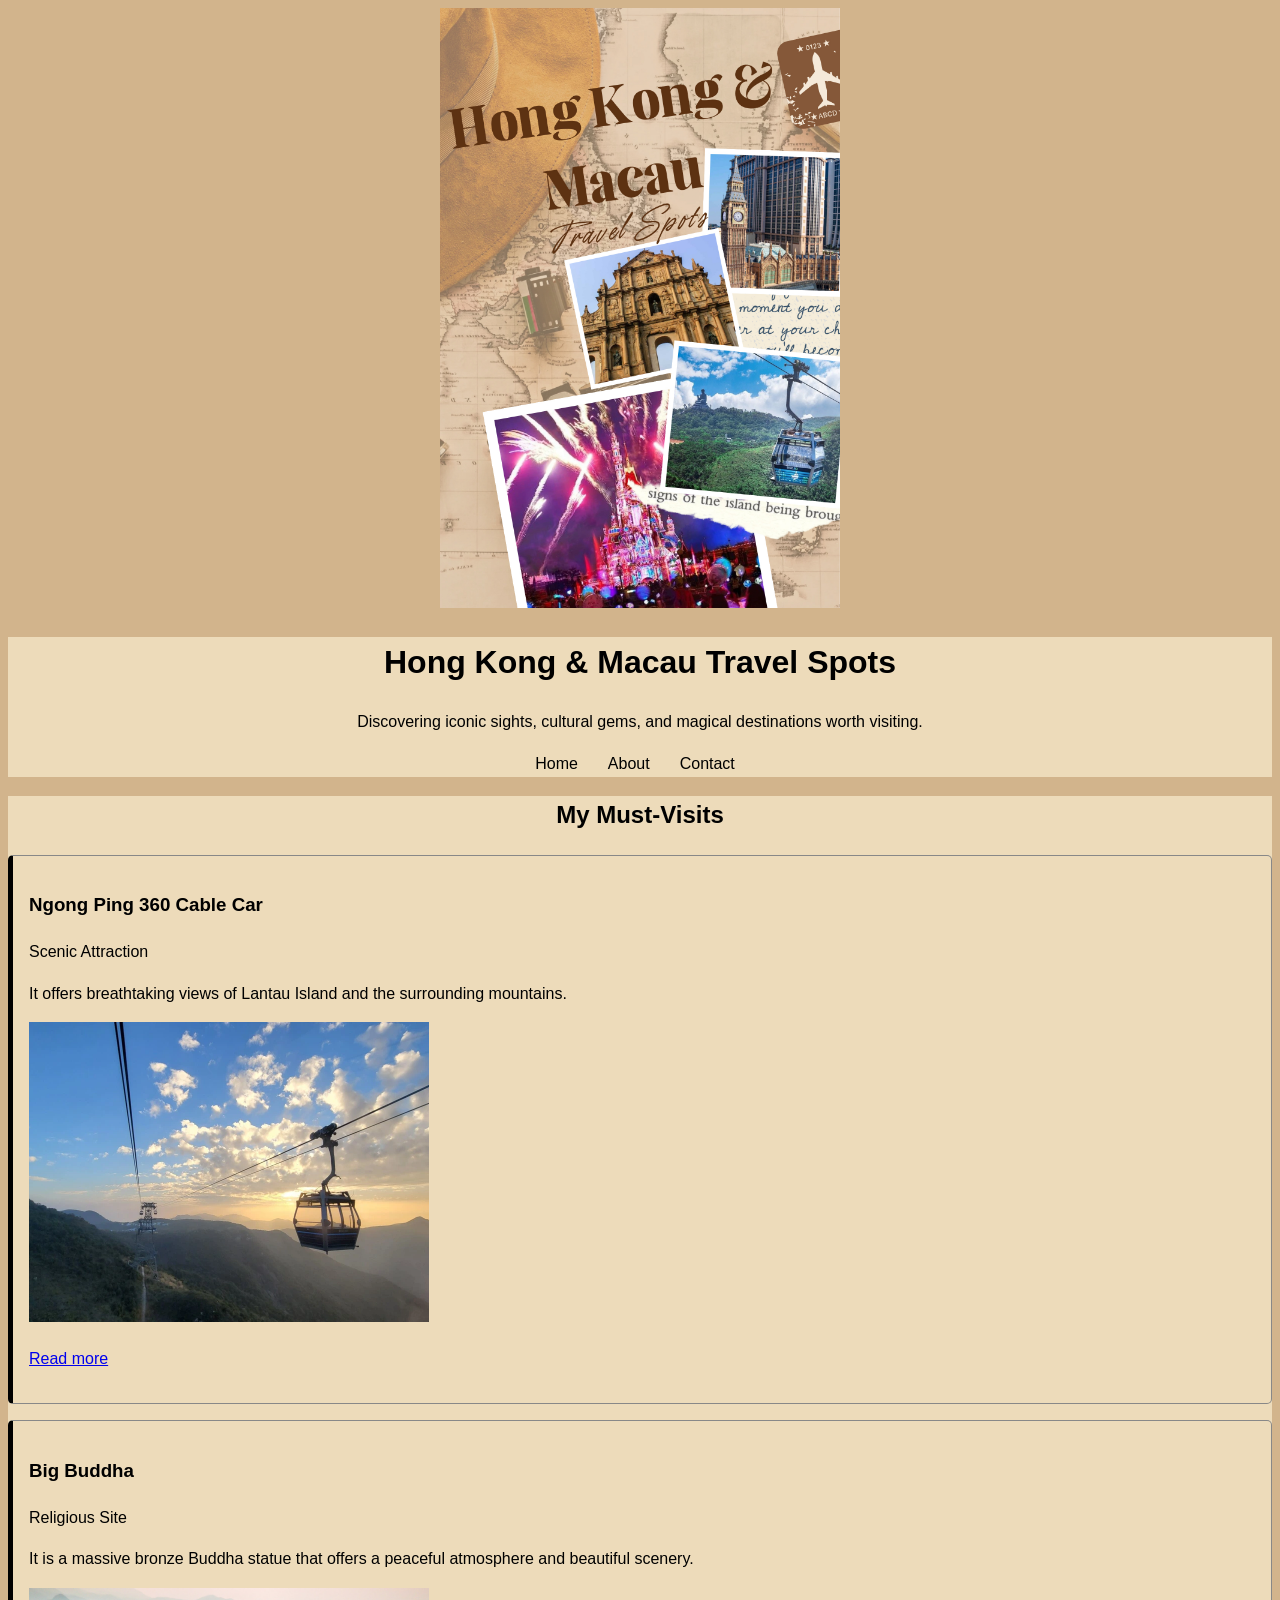
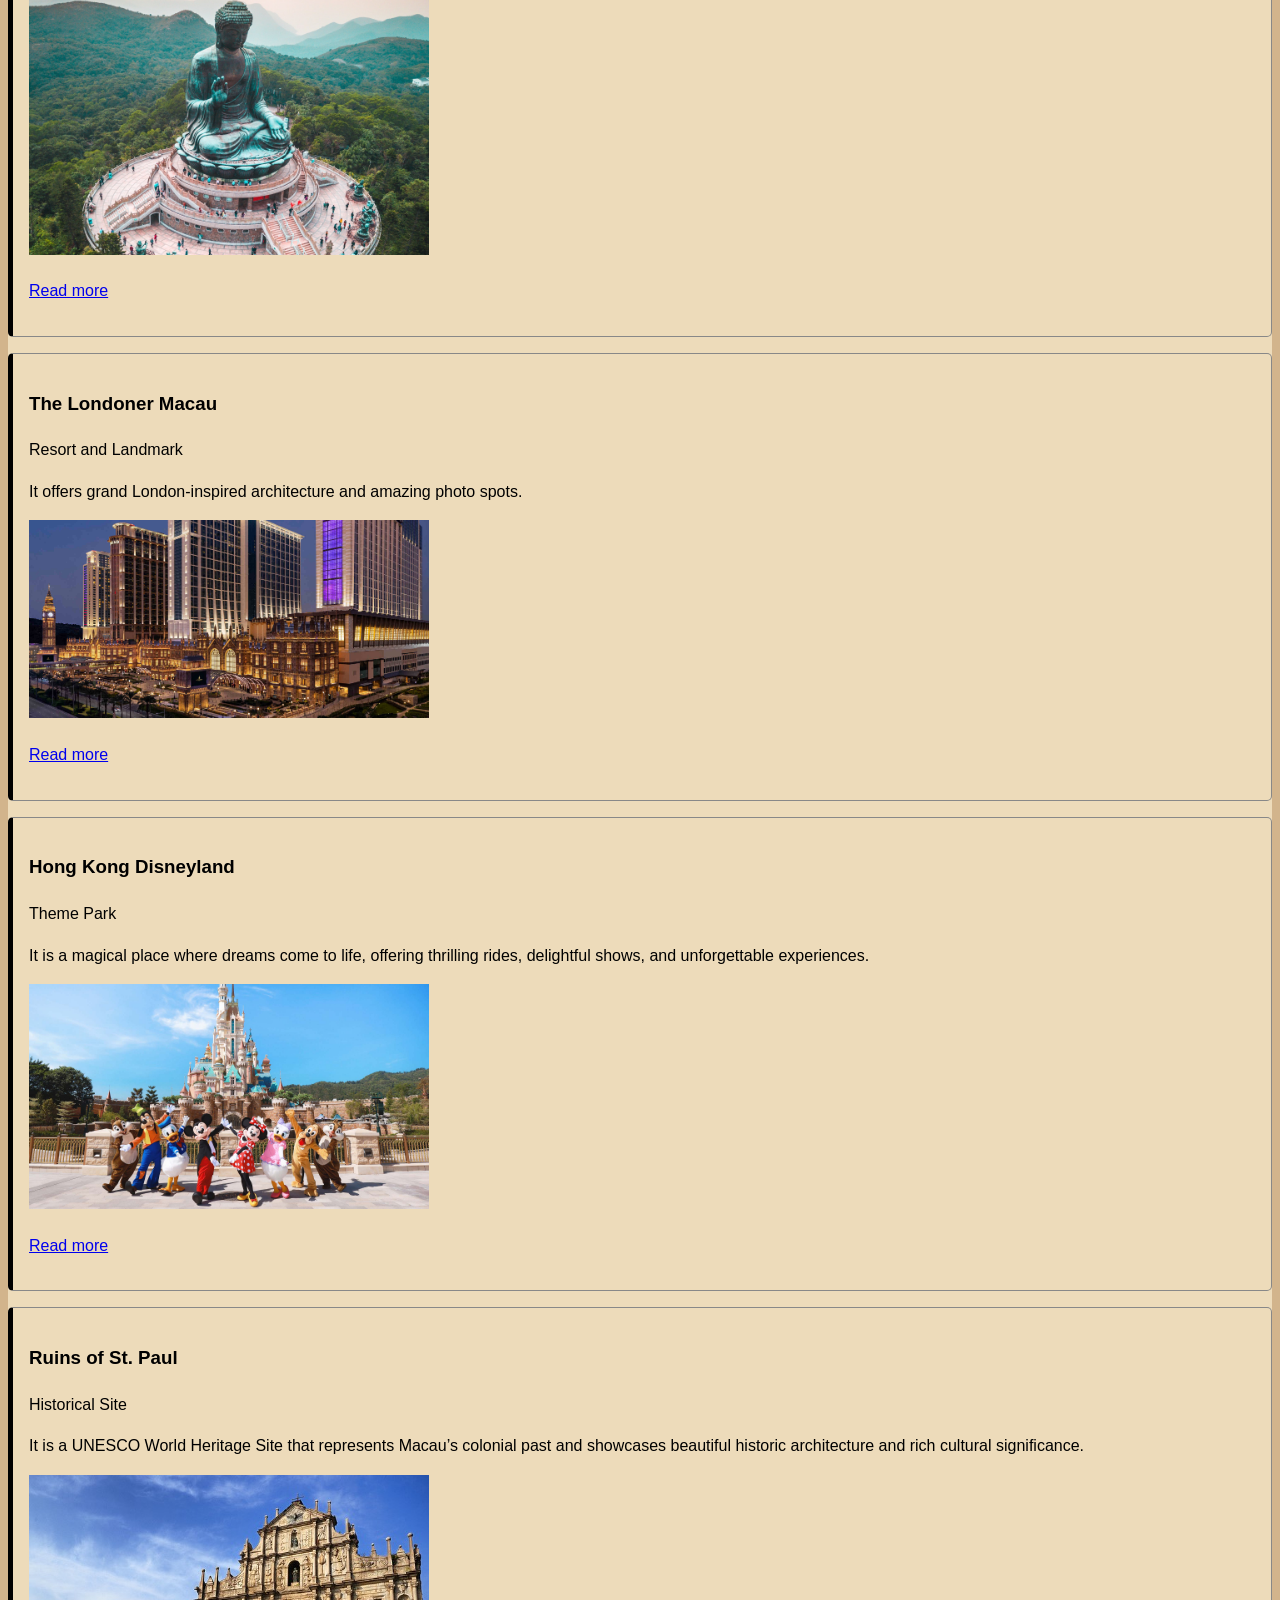
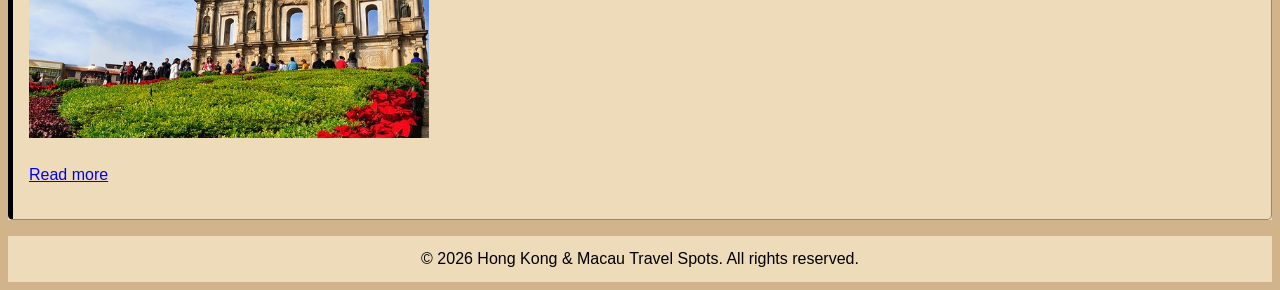
==== index.html @ f936600b "Styled Product Cards and Form" ====
<!DOCTYPE html>
<html>

<head>
  <meta charset="UTF-8">
  <meta name="viewport" content="width=device-width, initial-scale=1">
  <title>Hong Kong & Macau Travel Spots</title>
  <link rel="stylesheet" href="style.css">
</head>
<center>
  <img src="hk&mtravelspotslogo.jpeg" alt="A photo of Hong Kong & Macau Travel Spots logo" width="400">
</center>

<header>
<body>
    <h1 style="text-align:center">Hong Kong & Macau Travel Spots</h1>
<p style="text-align:center">Discovering iconic sights, cultural gems, and magical destinations worth visiting.</p>
</body>

<nav>
  <ul>
    <li><a href="index.html">Home</a></li>
    <li><a href="about.html">About</a></li>
    <li><a href="contact.html">Contact</a></li>
  </ul>
</nav>
</header>


<main>
<h2 style="text-align:center">My Must-Visits</h2>
<article class="place-entry-card">
  <h3>Ngong Ping 360 Cable Car</h3>
  <p>Scenic Attraction</p>
  <p>It offers breathtaking views of Lantau Island and the surrounding mountains.</p>
  <img src="ngongping.jpg" alt="Ngong Ping 360 Cable Car" width="400">
  <p><a href="places/ngong_ping_360_cable_car.html">Read more</a></p>
</article>

<article class="place-entry-card">
  <h3>Big Buddha</h3>
  <p>Religious Site</p>
  <p>It is a massive bronze Buddha statue that offers a peaceful atmosphere and beautiful scenery.</p>
  <img src="bigbuddha.jpg" alt="Big Buddha" width="400">
  <p><a href="places/big_buddha.html">Read more</a></p>
</article>

<article class="place-entry-card">
  <h3>The Londoner Macau</h3>
  <p>Resort and Landmark</p>
  <p>It offers grand London-inspired architecture and amazing photo spots.</p>
  <img src="londoner.jpg" alt="The Londoner Macau" width="400">
  <p><a href="places/the_londoner_macau.html">Read more</a></p>
</article>

<article class="place-entry-card">
  <h3>Hong Kong Disneyland</h3>
  <p>Theme Park</p>
  <p>It is a magical place where dreams come to life, offering thrilling rides, delightful shows, and unforgettable experiences.</p>
  <img src="hkdisneyland.jpg" alt="Hong Kong Disneyland" width="400">
  <p><a href="places/hong_kong_disneyland.html">Read more</a></p>
</article>

<article class="place-entry-card">
  <h3>Ruins of St. Paul</h3>
  <p>Historical Site</p>
  <p>It is a UNESCO World Heritage Site that represents Macau’s colonial past and showcases beautiful historic architecture and rich cultural significance.</p>
  <img src="ruinsofstpaul.jpg" alt="Ruins of St. Paul" width="400">
  <p><a href="places/ruins_of_saint_paul.html">Read more</a></p>
</article>
</main>

  <footer>
    © 2026 Hong Kong & Macau Travel Spots. All rights reserved.
  </footer>

</html>
---- style.css ----
:root {
    --brand-color: tan;
    --dark-ink: #000000;
    --muted-gray: #888888;
    --light-background: #eddbba;

}

* {
    box-sizing: border-box;
}

body {
    font-family: Perpetua, sans-serif;
    line-height: 1.6;
    background-color: var(--brand-color);
    color: var(--dark-ink);
}

header {
    background-color: var(--light-background);
    color: var(--dark-ink);
}

nav {
    background-color: var(--light-background);
}

nav ul {
    list-style: none;
    padding: 0;
    display: flex;
    justify-content: center;
}

nav li {
    display: inline-block;
    margin-right: 10px;
}

nav a {
    text-decoration: none;
    color: var(--dark-ink);
    padding: 5px 10px;
}

main {
    background-color: var(--light-background);
}

footer {
    background-color: var(--light-background);
    text-align: center;
    padding: 10px;
}

.place-entry-card {
    background-color: var(--light-background);
    color: var(--dark-ink);
    border: 1px solid var(--muted-gray);
    border-radius: 5px;
    border-left: 5px solid var(--dark-ink);
    padding: 16px;
    margin-bottom: 16px;
}

h1 {
    font-family: Bradley Hand, cursive, sans-serif;
    text-align: center;
    color: var(--dark-ink);
}

fieldset {
    border: 1px solid var(--muted-gray);
    border-radius: 5px;
    padding: 16px;
    margin-bottom: 16px;
}

legend {
    color: var(--brand-color);
    -webkit-text-stroke: 0.2px var(--dark-ink);
}

input, textarea {
    padding: 10px;
    border: 1px solid var(--muted-gray);
    border-radius: 5px;
}

button {
    background-color: var(--brand-color);
    color: var(--dark-ink);
    border: none;
    padding: 10px 20px;
    border-radius: 5px;
    cursor: pointer;
}

input:focus, textarea:focus {
    outline: 3px solid var(--brand-color);
    outline-offset: 2px;
}
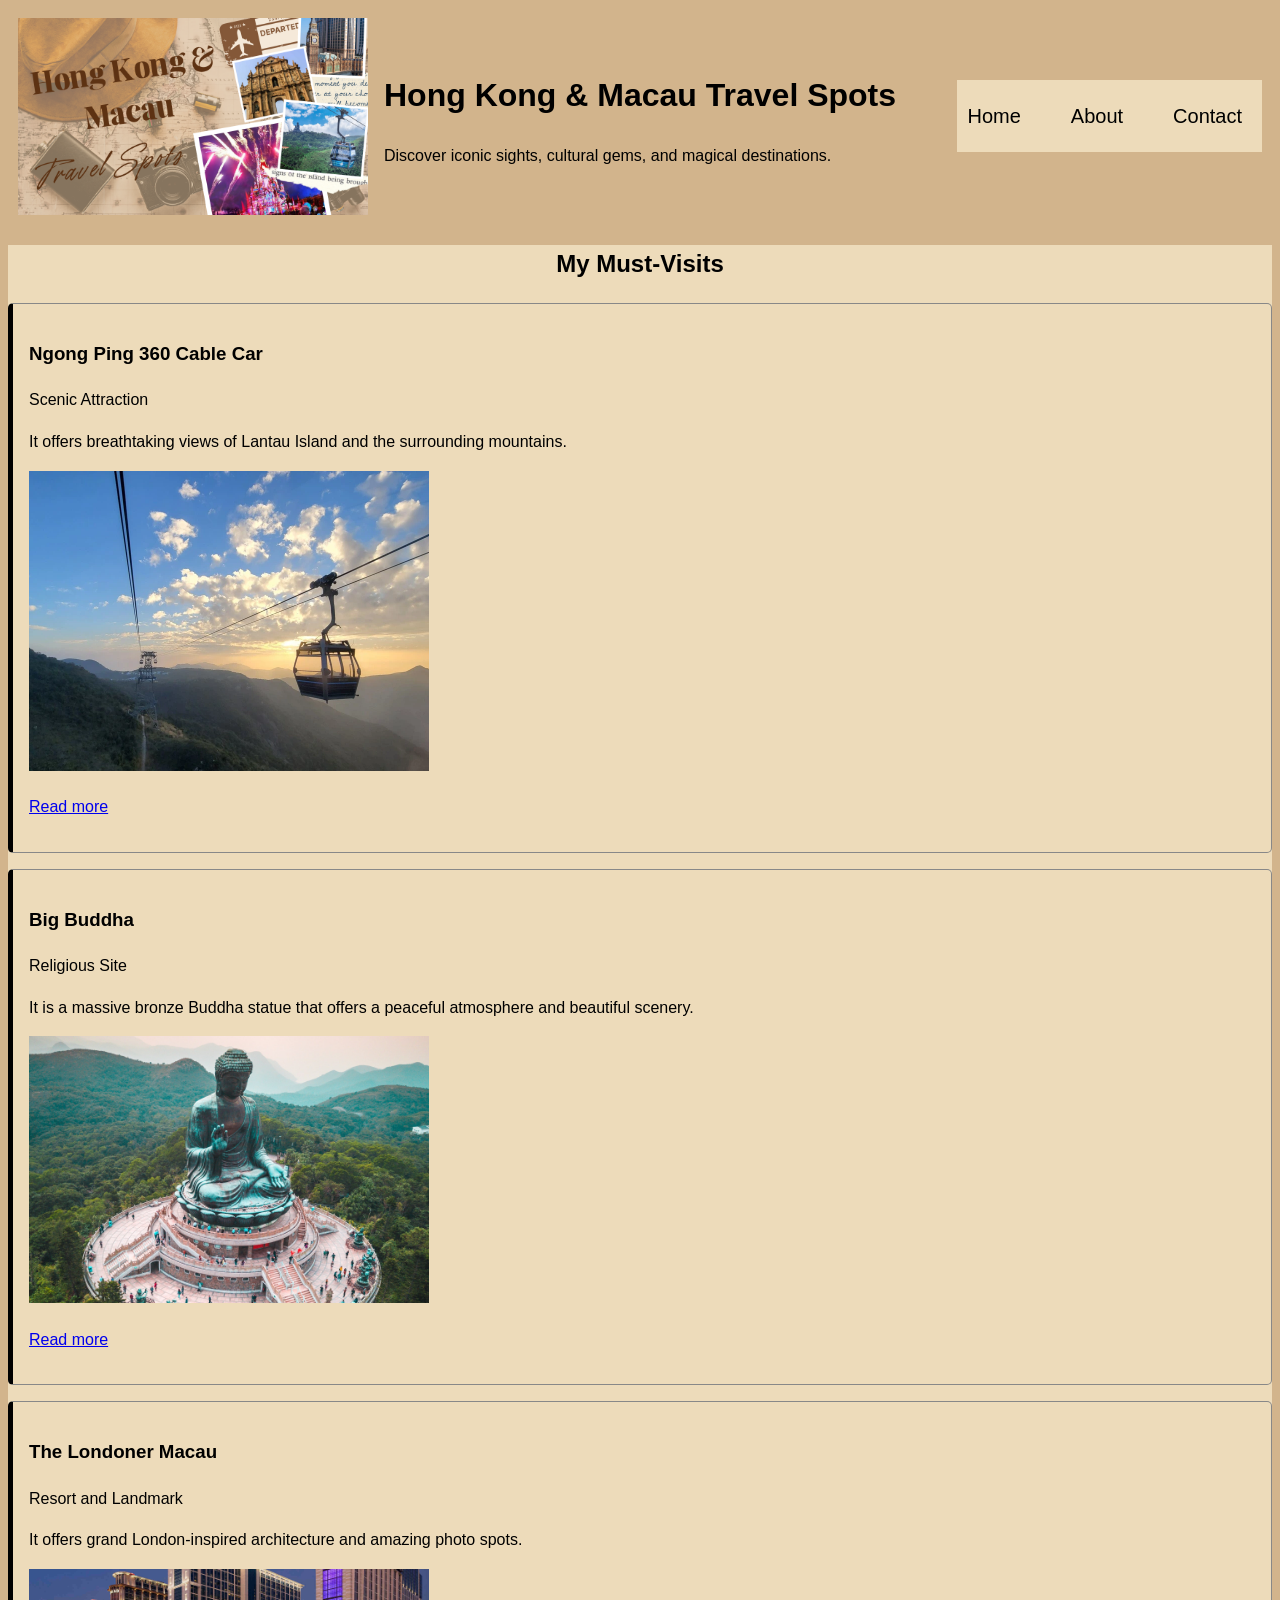
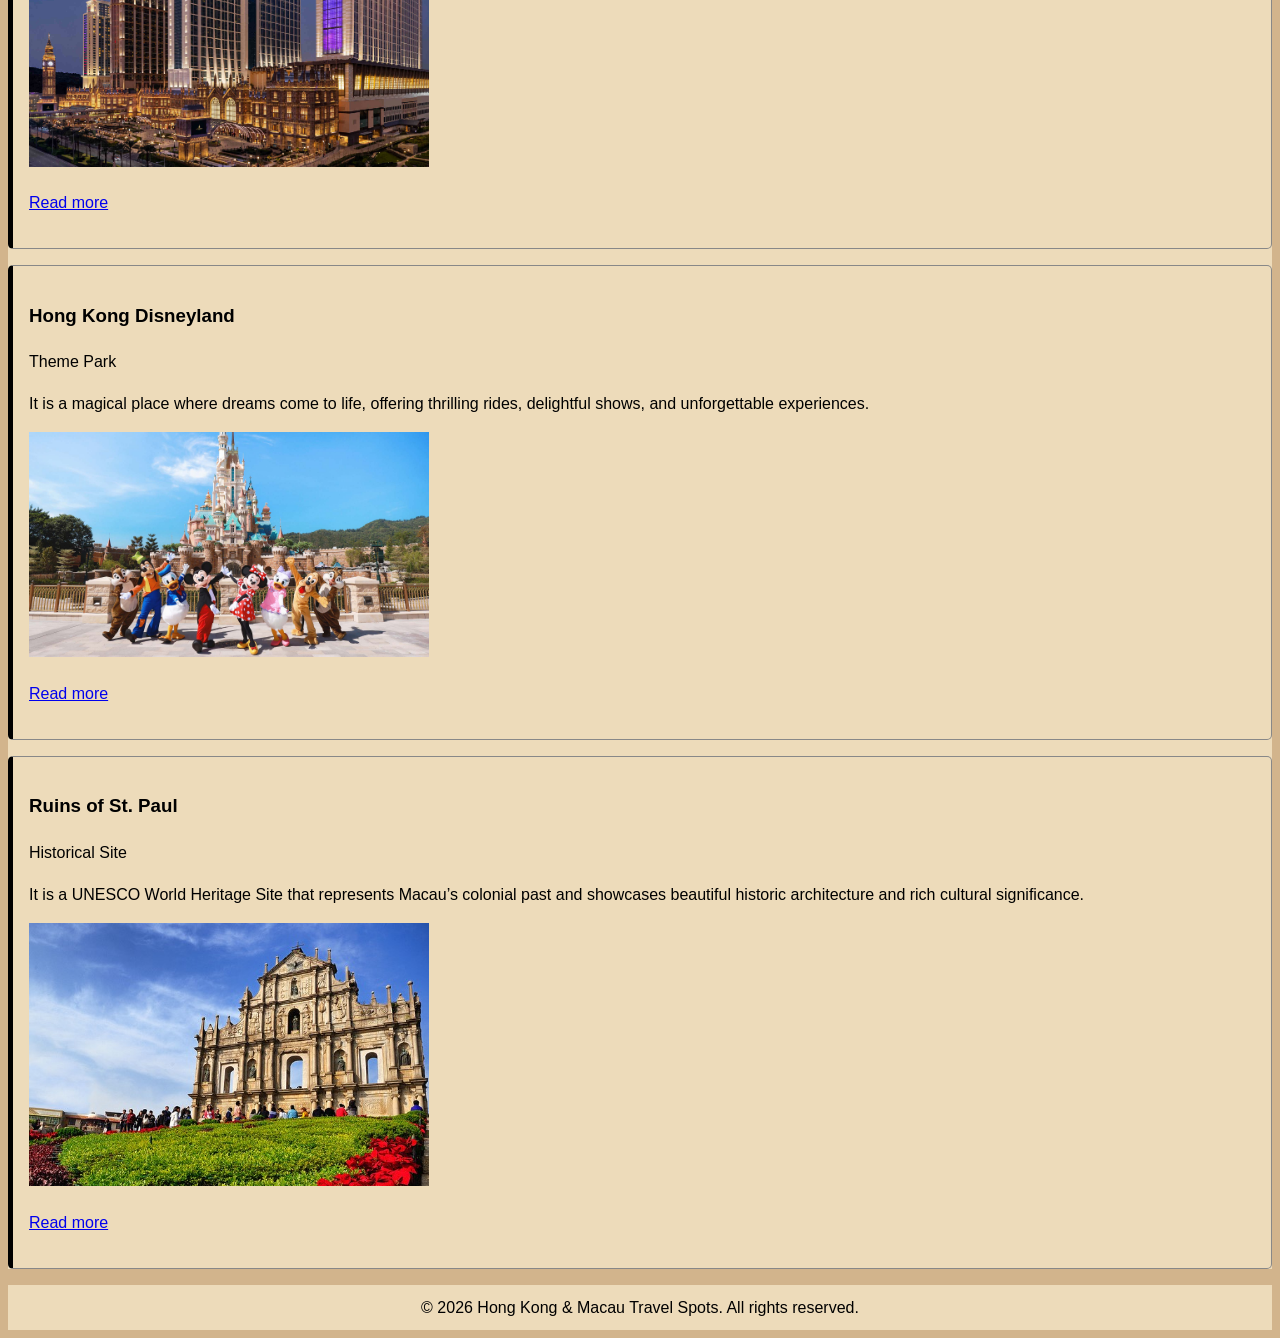
==== commit bb41cbf5: "Rebuild my header with flexbox" ====
--- a/index.html
+++ b/index.html
@@ -7,23 +7,23 @@
   <title>Hong Kong & Macau Travel Spots</title>
   <link rel="stylesheet" href="style.css">
 </head>
-<center>
-  <img src="hk&mtravelspotslogo.jpeg" alt="A photo of Hong Kong & Macau Travel Spots logo" width="400">
-</center>
 
-<header>
 <body>
-    <h1 style="text-align:center">Hong Kong & Macau Travel Spots</h1>
-<p style="text-align:center">Discovering iconic sights, cultural gems, and magical destinations worth visiting.</p>
-</body>
-
-<nav>
-  <ul>
-    <li><a href="index.html">Home</a></li>
-    <li><a href="about.html">About</a></li>
-    <li><a href="contact.html">Contact</a></li>
-  </ul>
-</nav>
+<header class="site-header">
+  <div class="site-place">
+   <img src="hk&macautravelspotsLogo.png" alt="A photo of Hong Kong & Macau Travel Spots logo" width="350">
+    <div>
+     <h1>Hong Kong & Macau Travel Spots</h1>
+      <p>Discover iconic sights, cultural gems, and magical destinations.</p>
+    </div>
+  </div>
+  <nav>
+    <ul>
+      <li><a href="index.html">Home</a></li>
+      <li><a href="about.html">About</a></li>
+      <li><a href="contact.html">Contact</a></li>
+    </ul>
+  </nav>
 </header>
 
 
@@ -70,9 +70,9 @@
 </article>
 </main>
 
-  <footer>
-    © 2026 Hong Kong & Macau Travel Spots. All rights reserved.
-  </footer>
-
+    <footer>
+      © 2026 Hong Kong & Macau Travel Spots. All rights reserved.
+    </footer>
+  </body> 
 </html>
 
--- a/style.css
+++ b/style.css
@@ -31,10 +31,10 @@
     padding: 0;
     display: flex;
     justify-content: center;
+    font-size: 20px;
 }
 
 nav li {
-    display: inline-block;
     margin-right: 10px;
 }
 
@@ -66,7 +66,6 @@
 
 h1 {
     font-family: Bradley Hand, cursive, sans-serif;
-    text-align: center;
     color: var(--dark-ink);
 }
 
@@ -101,3 +100,22 @@
     outline: 3px solid var(--brand-color);
     outline-offset: 2px;
 }
+
+.site-header {
+    display: flex;
+    justify-content: space-between;
+    align-items: center;
+    padding: 10px 10px;
+    background-color: var(--brand-color);
+}
+
+.site-header nav ul {
+    display: flex;
+    gap: 20px;
+}
+
+.site-place {
+    display: flex;
+    align-items: center;
+    gap: 16px;
+}
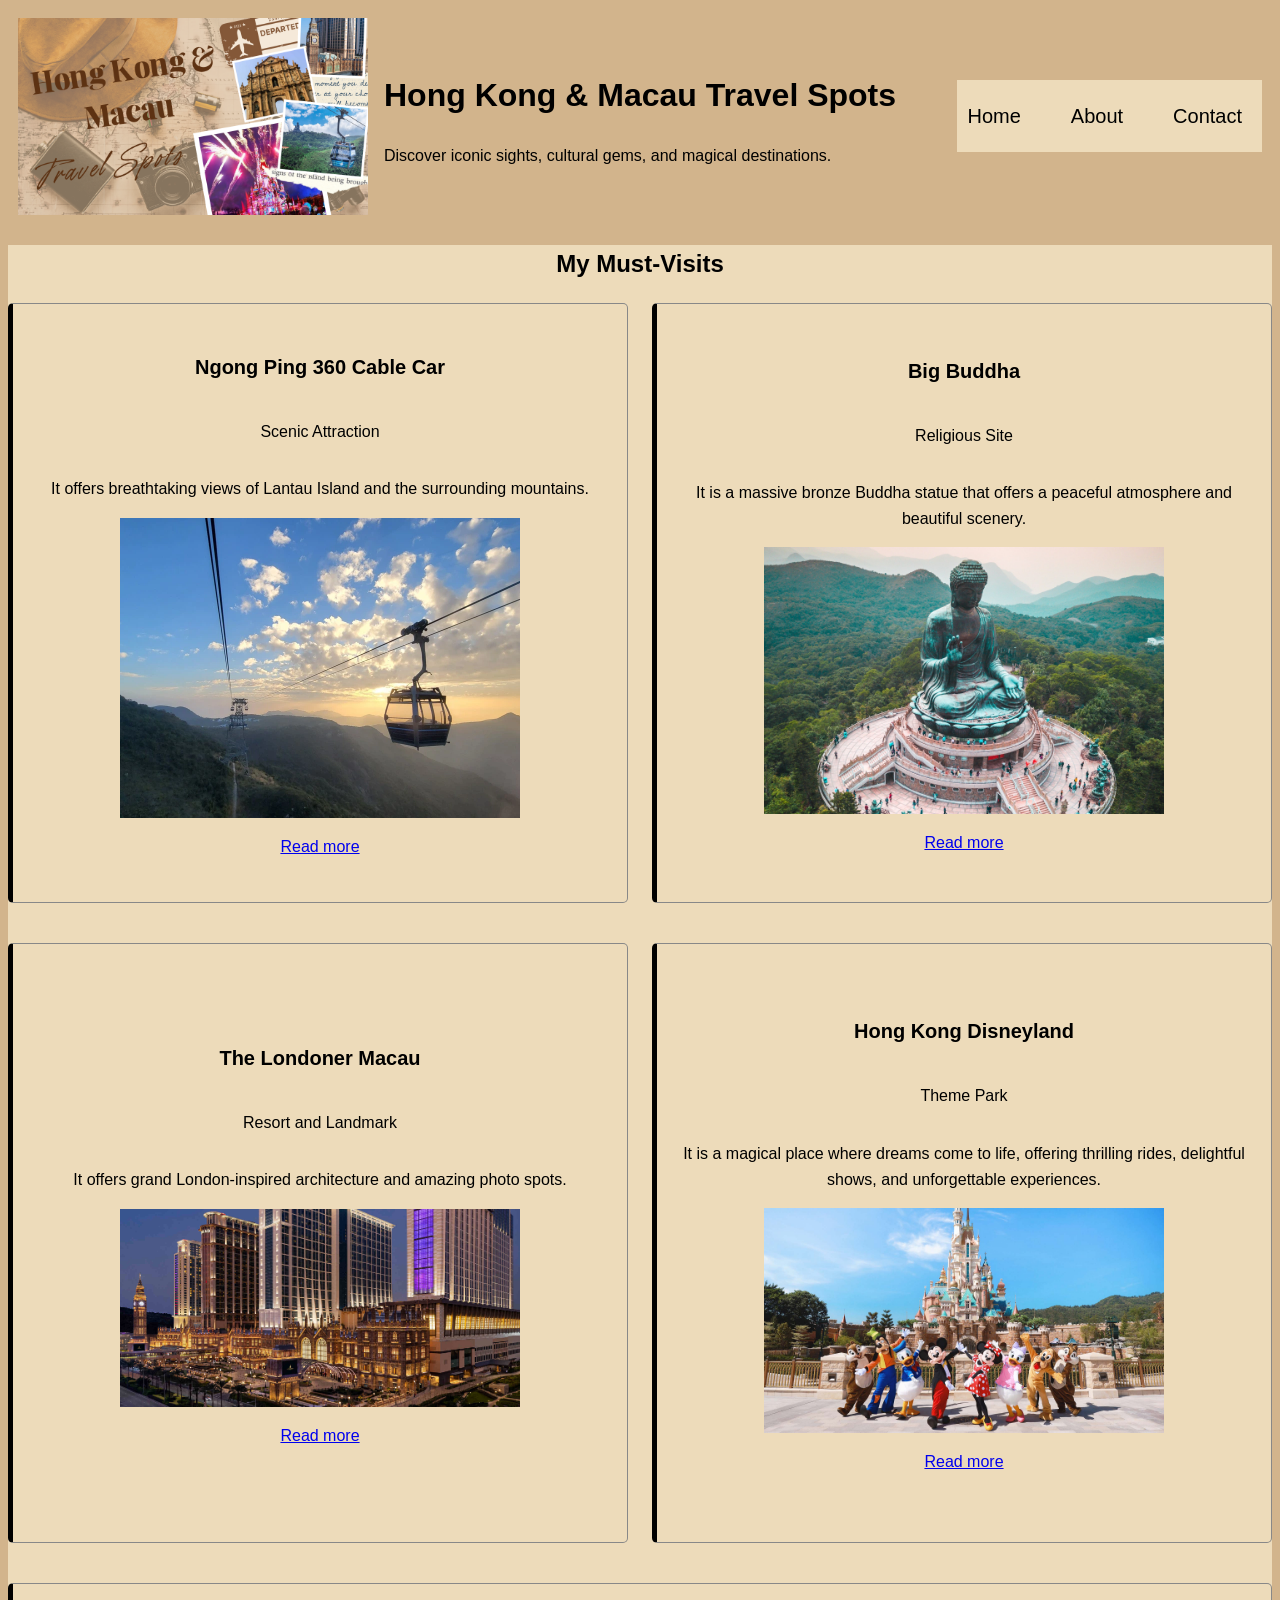
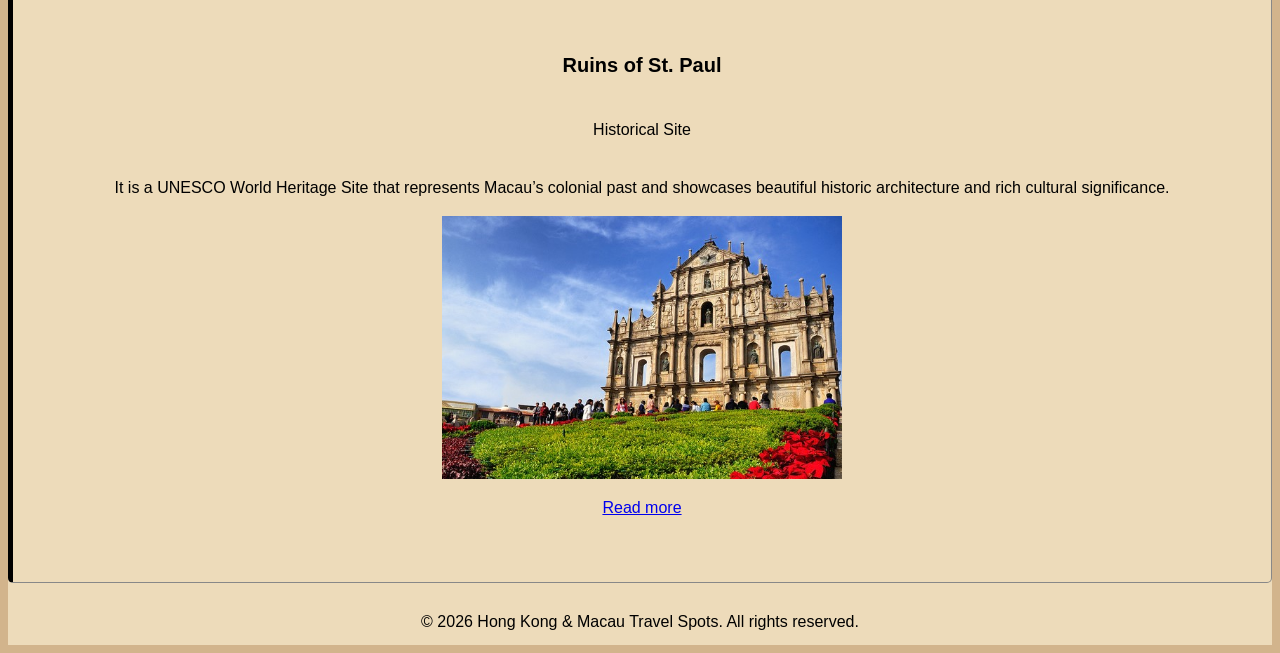
==== commit 0ca55df0: "Put my places side by side" ====
--- a/index.html
+++ b/index.html
@@ -29,6 +29,7 @@
 
 <main>
 <h2 style="text-align:center">My Must-Visits</h2>
+<div class="place-grid">
 <article class="place-entry-card">
   <h3>Ngong Ping 360 Cable Car</h3>
   <p>Scenic Attraction</p>
@@ -68,6 +69,7 @@
   <img src="ruinsofstpaul.jpg" alt="Ruins of St. Paul" width="400">
   <p><a href="places/ruins_of_saint_paul.html">Read more</a></p>
 </article>
+</div>
 </main>
 
     <footer>
--- a/style.css
+++ b/style.css
@@ -62,6 +62,25 @@
     border-left: 5px solid var(--dark-ink);
     padding: 16px;
     margin-bottom: 16px;
+    flex: 1 1 240px;
+    height: 600px;
+    display: flex;
+    flex-direction: column;
+    justify-content: center;
+    align-items: center;
+    text-align: center;
+}
+
+.place-grid {
+    display: flex;
+    flex-wrap: wrap;
+    gap: 24px;
+}
+
+.place-entry-card h3 {
+    font-family: Bradley Hand, cursive, sans-serif;
+    color: var(--dark-ink);
+    font-size: 20px;
 }
 
 h1 {
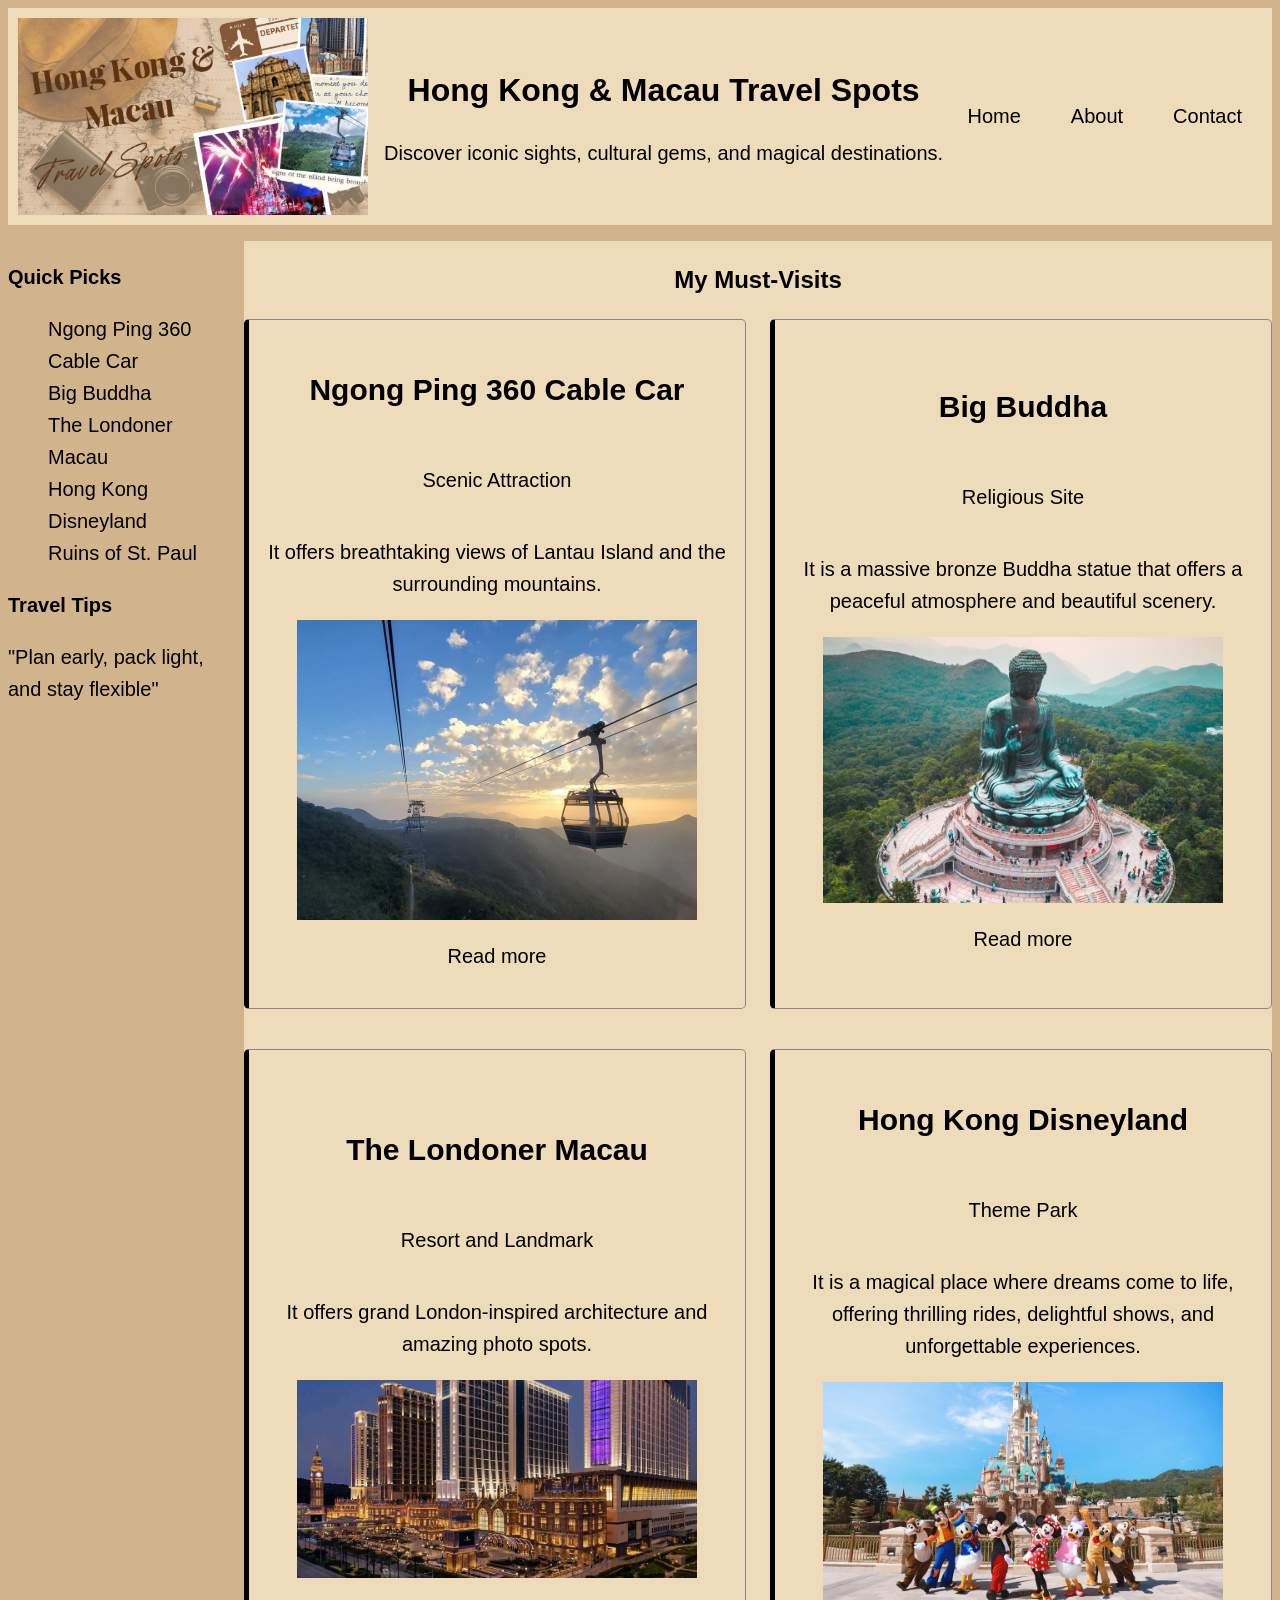
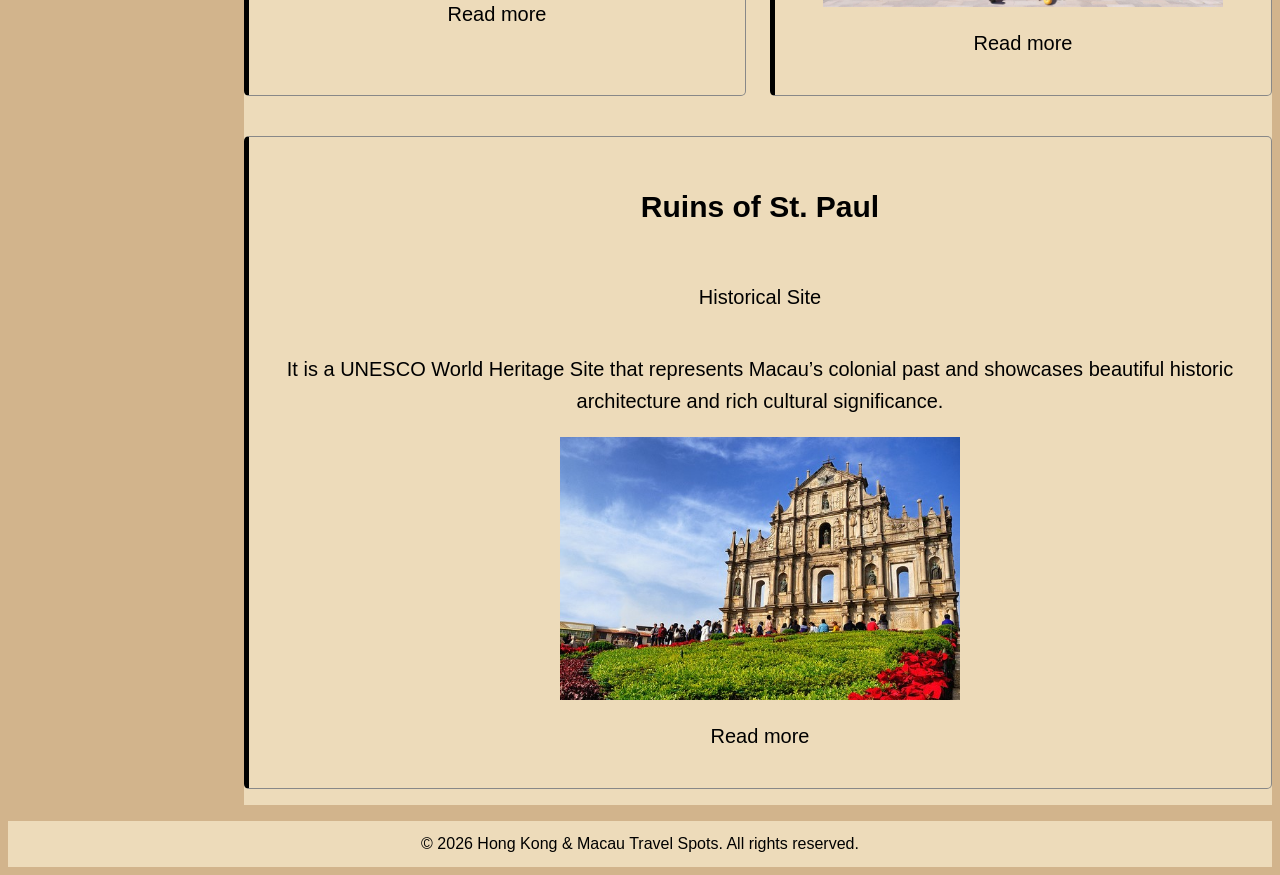
==== commit 2bf069bd: "Added a Grid Layout" ====
--- a/index.html
+++ b/index.html
@@ -8,10 +8,10 @@
   <link rel="stylesheet" href="style.css">
 </head>
 
-<body>
+<body class="page-main">
 <header class="site-header">
   <div class="site-place">
-   <img src="hk&macautravelspotsLogo.png" alt="A photo of Hong Kong & Macau Travel Spots logo" width="350">
+   <img src="images/hk&macautravelspotsLogo.png" alt="A photo of Hong Kong & Macau Travel Spots logo" width="350">
     <div>
      <h1>Hong Kong & Macau Travel Spots</h1>
       <p>Discover iconic sights, cultural gems, and magical destinations.</p>
@@ -26,47 +26,60 @@
   </nav>
 </header>
 
+<aside>
+  <h3>Quick Picks</h3>
+    <ul>
+      <li><a href="#ngongping">Ngong Ping 360 Cable Car</a></li>
+      <li><a href="#buddha">Big Buddha</a></li>
+      <li><a href="#londoner">The Londoner Macau</a></li>
+      <li><a href="#disneyland">Hong Kong Disneyland</a></li>
+      <li><a href="#ruins">Ruins of St. Paul</a></li>
+    </ul>
+
+  <h3>Travel Tips</h3>
+    <p>"Plan early, pack light, and stay flexible"</p>
+</aside>
 
 <main>
 <h2 style="text-align:center">My Must-Visits</h2>
 <div class="place-grid">
 <article class="place-entry-card">
-  <h3>Ngong Ping 360 Cable Car</h3>
+  <h3 id="ngongping">Ngong Ping 360 Cable Car</h3>
   <p>Scenic Attraction</p>
   <p>It offers breathtaking views of Lantau Island and the surrounding mountains.</p>
-  <img src="ngongping.jpg" alt="Ngong Ping 360 Cable Car" width="400">
+  <img src="images/ngongping.jpg" alt="Ngong Ping 360 Cable Car" width="400">
   <p><a href="places/ngong_ping_360_cable_car.html">Read more</a></p>
 </article>
 
 <article class="place-entry-card">
-  <h3>Big Buddha</h3>
+  <h3 id="buddha">Big Buddha</h3>
   <p>Religious Site</p>
   <p>It is a massive bronze Buddha statue that offers a peaceful atmosphere and beautiful scenery.</p>
-  <img src="bigbuddha.jpg" alt="Big Buddha" width="400">
+  <img src="images/bigbuddha.jpg" alt="Big Buddha" width="400">
   <p><a href="places/big_buddha.html">Read more</a></p>
 </article>
 
 <article class="place-entry-card">
-  <h3>The Londoner Macau</h3>
+  <h3 id="londoner">The Londoner Macau</h3>
   <p>Resort and Landmark</p>
   <p>It offers grand London-inspired architecture and amazing photo spots.</p>
-  <img src="londoner.jpg" alt="The Londoner Macau" width="400">
+  <img src="images/londoner.jpg" alt="The Londoner Macau" width="400">
   <p><a href="places/the_londoner_macau.html">Read more</a></p>
 </article>
 
 <article class="place-entry-card">
-  <h3>Hong Kong Disneyland</h3>
+  <h3 id="disneyland">Hong Kong Disneyland</h3>
   <p>Theme Park</p>
   <p>It is a magical place where dreams come to life, offering thrilling rides, delightful shows, and unforgettable experiences.</p>
-  <img src="hkdisneyland.jpg" alt="Hong Kong Disneyland" width="400">
+  <img src="images/hkdisneyland.jpg" alt="Hong Kong Disneyland" width="400">
   <p><a href="places/hong_kong_disneyland.html">Read more</a></p>
 </article>
 
 <article class="place-entry-card">
-  <h3>Ruins of St. Paul</h3>
+  <h3 id="ruins">Ruins of St. Paul</h3>
   <p>Historical Site</p>
   <p>It is a UNESCO World Heritage Site that represents Macau’s colonial past and showcases beautiful historic architecture and rich cultural significance.</p>
-  <img src="ruinsofstpaul.jpg" alt="Ruins of St. Paul" width="400">
+  <img src="images/ruinsofstpaul.jpg" alt="Ruins of St. Paul" width="400">
   <p><a href="places/ruins_of_saint_paul.html">Read more</a></p>
 </article>
 </div>
@@ -75,6 +88,7 @@
     <footer>
       © 2026 Hong Kong & Macau Travel Spots. All rights reserved.
     </footer>
-  </body> 
+
+  </body>
 </html>
 
--- a/style.css
+++ b/style.css
@@ -19,7 +19,7 @@
 
 header {
     background-color: var(--light-background);
-    color: var(--dark-ink);
+    grid-area: masthead;
 }
 
 nav {
@@ -63,7 +63,7 @@
     padding: 16px;
     margin-bottom: 16px;
     flex: 1 1 240px;
-    height: 600px;
+    height: auto;
     display: flex;
     flex-direction: column;
     justify-content: center;
@@ -80,11 +80,22 @@
 .place-entry-card h3 {
     font-family: Bradley Hand, cursive, sans-serif;
     color: var(--dark-ink);
-    font-size: 20px;
+    font-size: 30px;
 }
 
 h1 {
     font-family: Bradley Hand, cursive, sans-serif;
+    color: var(--dark-ink);
+    text-align: center;
+}
+
+p, h3, li {
+    font-size: 20px;
+    list-style-type: none;
+}
+
+a {
+    text-decoration: none;
     color: var(--dark-ink);
 }
 
@@ -124,17 +135,44 @@
     display: flex;
     justify-content: space-between;
     align-items: center;
-    padding: 10px 10px;
-    background-color: var(--brand-color);
+    padding: 10px;
+    background-color: var(--light-background);
 }
 
 .site-header nav ul {
     display: flex;
     gap: 20px;
+    margin: 0;
 }
 
 .site-place {
     display: flex;
     align-items: center;
     gap: 16px;
+}
+
+.page-main {
+    display: grid;
+    grid-template-columns: 220px 1fr;
+    grid-template-areas:
+        "masthead masthead"
+        "side main"
+        "foot foot";
+    gap: 16px;    
+}
+
+header {
+    grid-area: masthead; 
+}
+
+aside {
+    grid-area: side;
+}
+
+main {
+    grid-area: main;
+}
+
+footer {
+    grid-area: foot;
 }
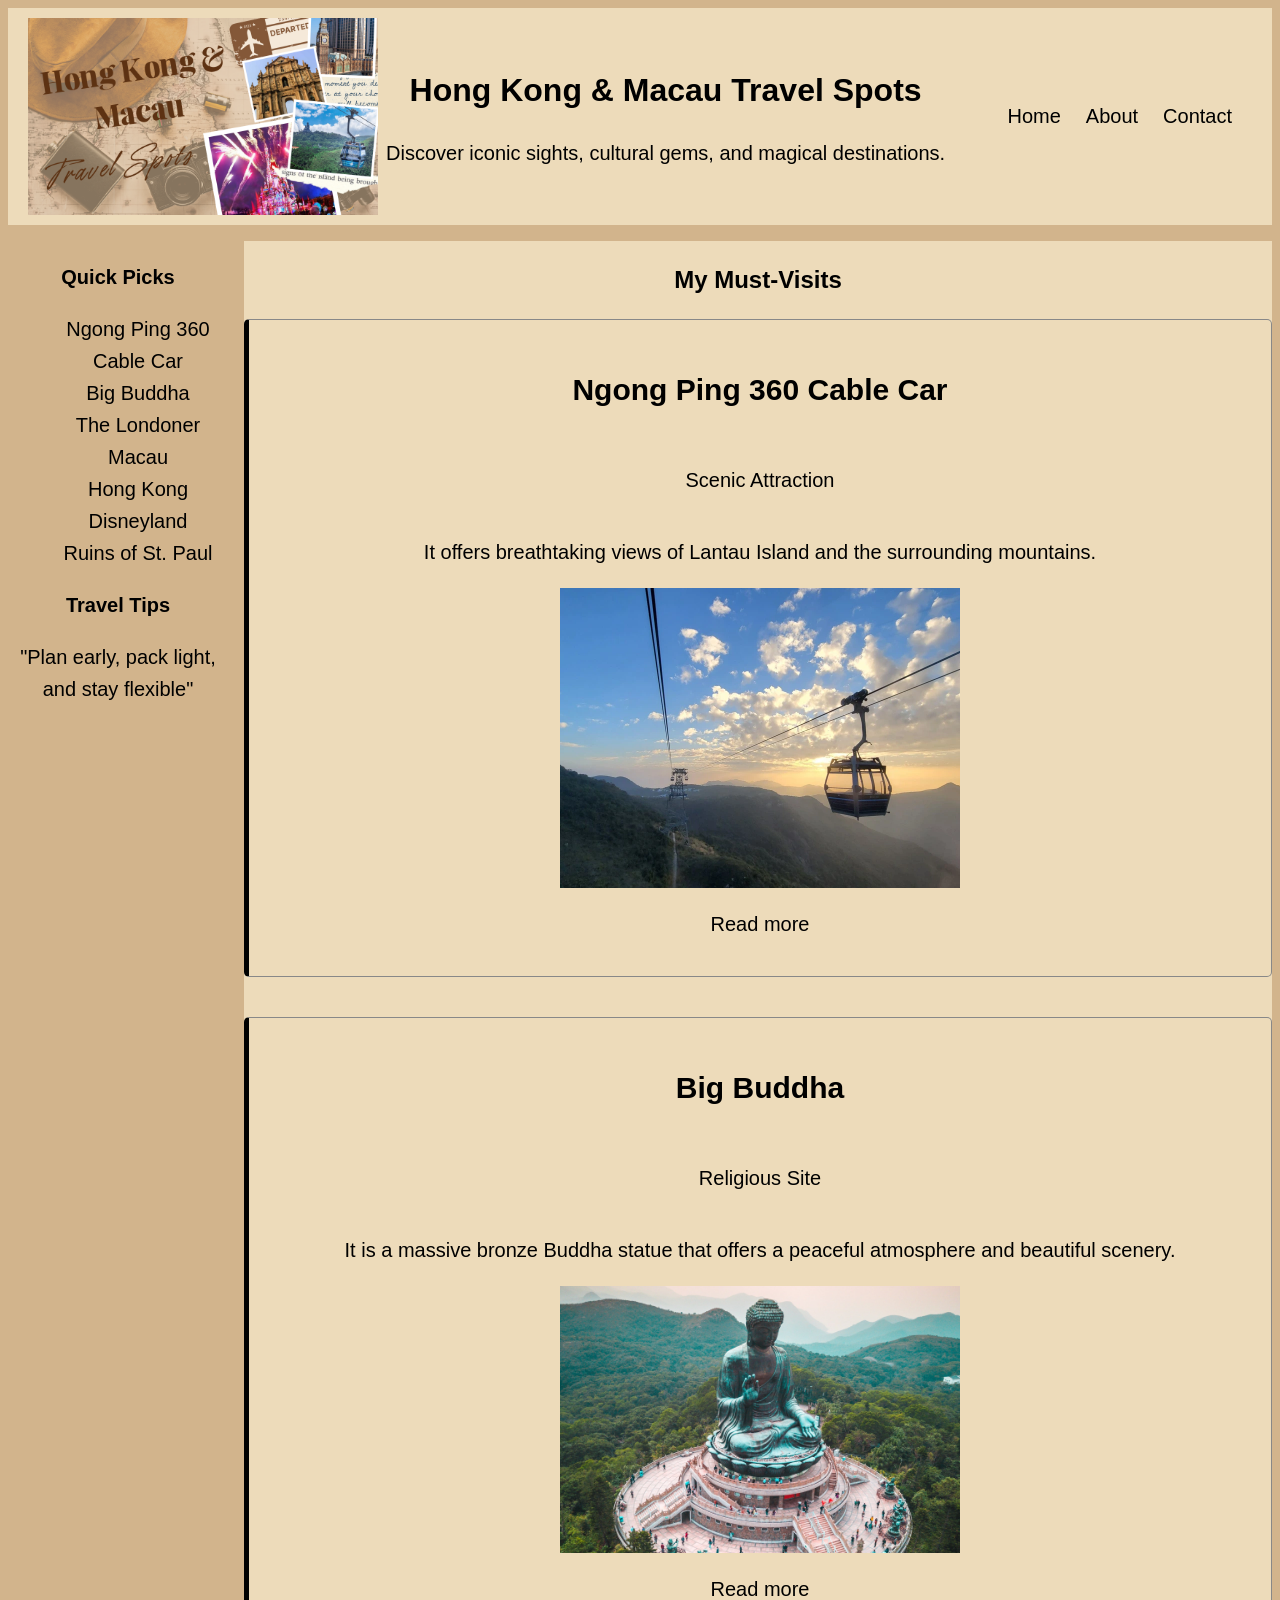
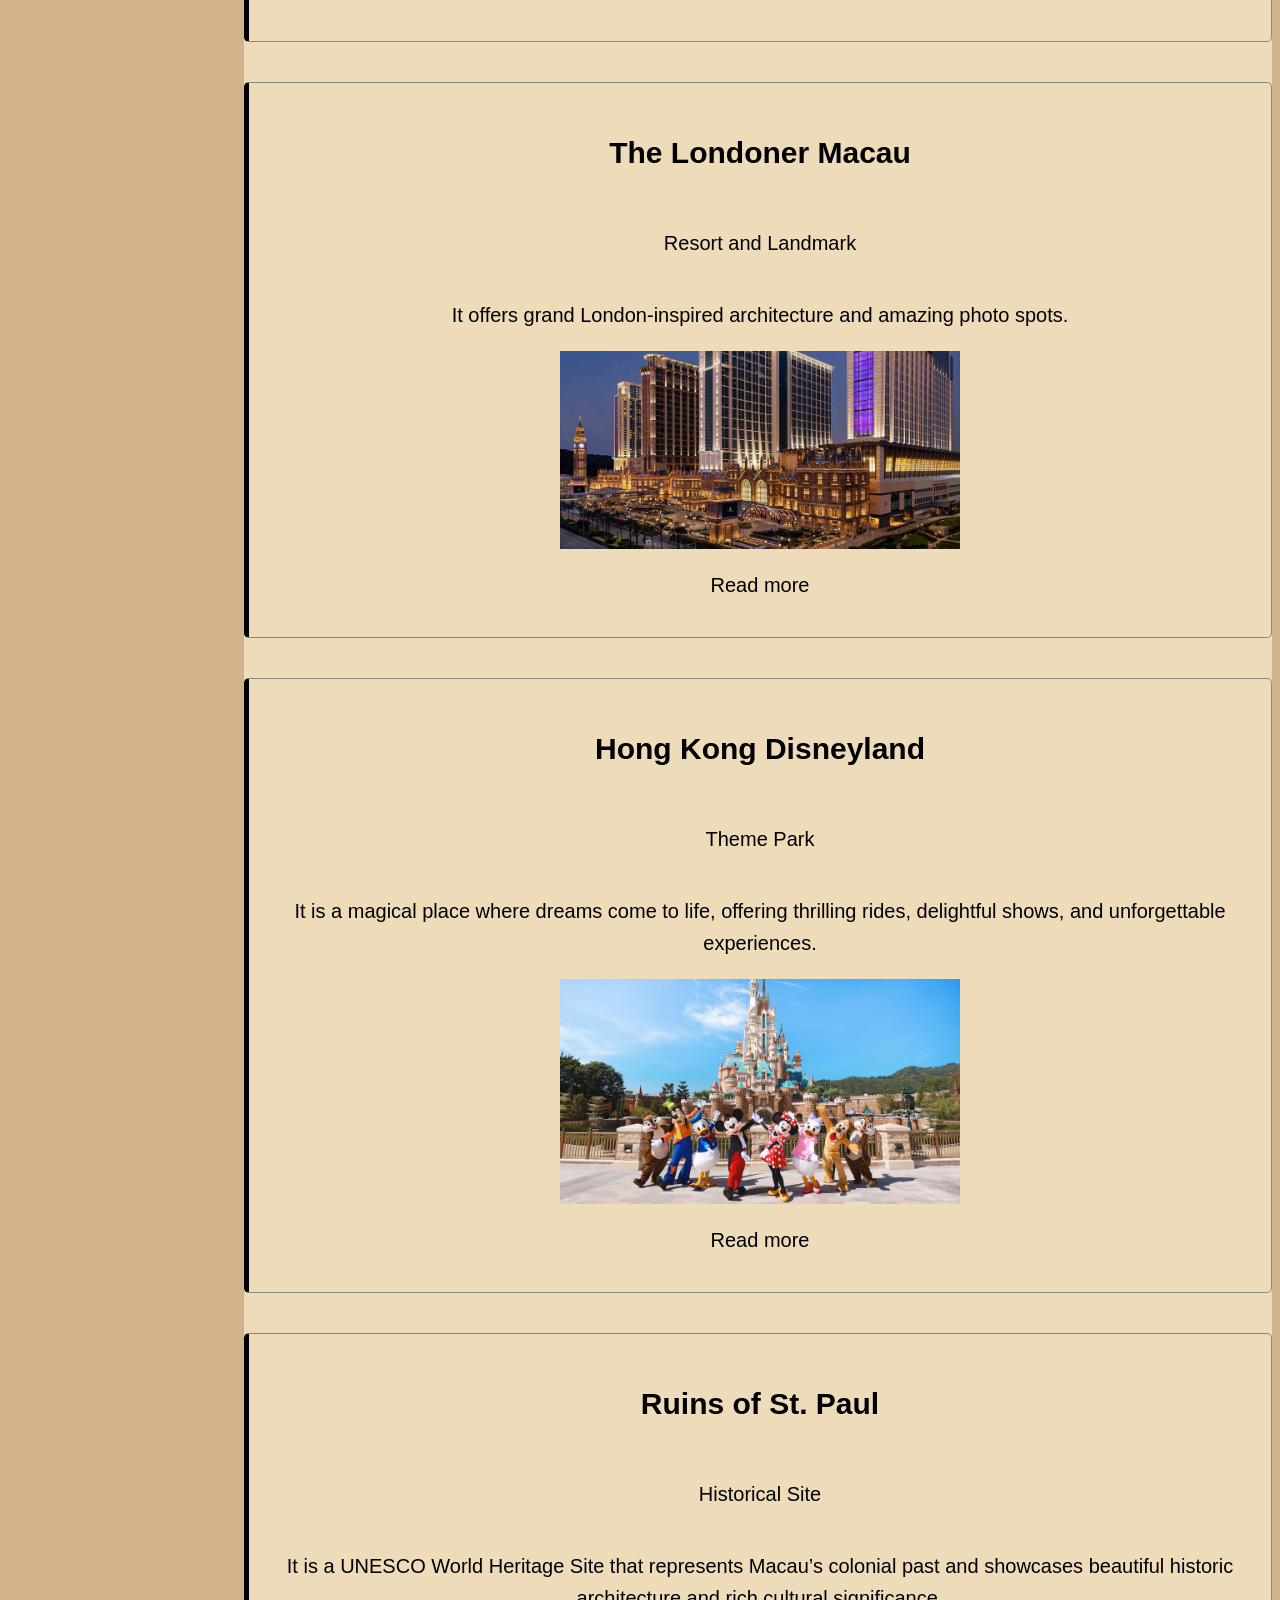
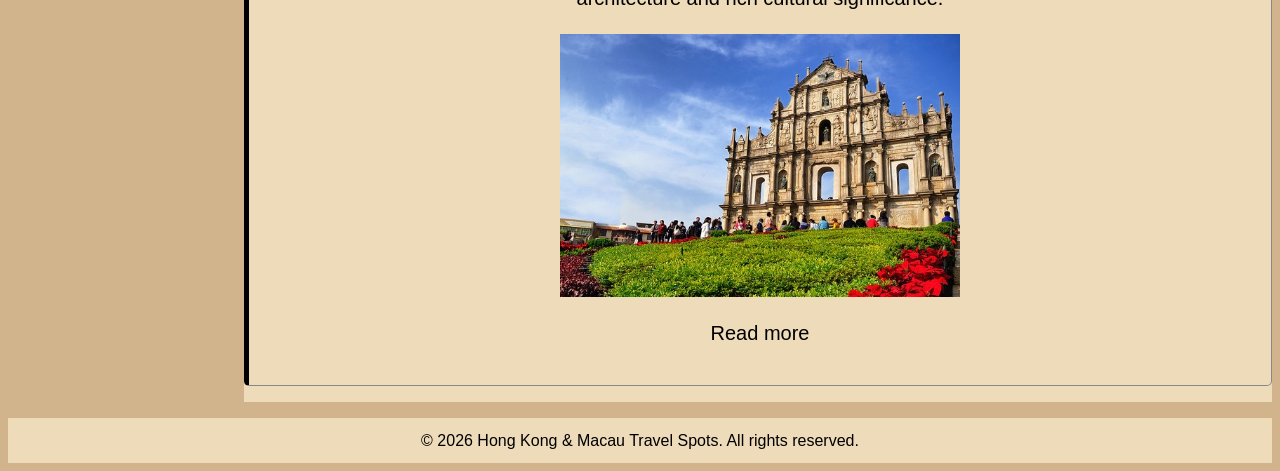
==== commit 5f50abb2: "Made the guide responsive" ====
--- a/index.html
+++ b/index.html
@@ -11,7 +11,7 @@
 <body class="page-main">
 <header class="site-header">
   <div class="site-place">
-   <img src="images/hk&macautravelspotsLogo.png" alt="A photo of Hong Kong & Macau Travel Spots logo" width="350">
+   <img src="images/hk&macautravelspotsLogo.png" alt="A photo of Hong Kong & Macau Travel Spots logo">
     <div>
      <h1>Hong Kong & Macau Travel Spots</h1>
       <p>Discover iconic sights, cultural gems, and magical destinations.</p>
--- a/style.css
+++ b/style.css
@@ -31,11 +31,13 @@
     padding: 0;
     display: flex;
     justify-content: center;
+    flex-wrap: wrap;
+    gap: 10px;
     font-size: 20px;
 }
 
 nav li {
-    margin-right: 10px;
+    margin-right: 0px;
 }
 
 nav a {
@@ -62,7 +64,8 @@
     border-left: 5px solid var(--dark-ink);
     padding: 16px;
     margin-bottom: 16px;
-    flex: 1 1 240px;
+    width: 100%;
+    max-width: 100%;
     height: auto;
     display: flex;
     flex-direction: column;
@@ -133,31 +136,74 @@
 
 .site-header {
     display: flex;
-    justify-content: space-between;
+    flex-direction: column;
     align-items: center;
-    padding: 10px;
-    background-color: var(--light-background);
+    gap: 10px;
+    padding: 10px;
+    background-color: var(--light-background);
+}
+
+@media (min-width: 700px) {
+    .site-header {
+        flex-direction: row;
+        justify-content: space-between;
+        align-items: center;
+        padding: 10px 20px;
+    }
+    .site-place {
+        flex-direction: row;
+        text-align: left;
+    }
+    .site-header nav {
+        width: auto;
+    }
+    .site-header nav ul {
+        gap: 20px;
+    }
 }
 
 .site-header nav ul {
     display: flex;
-    gap: 20px;
+    flex-wrap: wrap;
+    gap: 5px;
     margin: 0;
+    padding: 10px;
+    justify-content: center;
+}
+
+.site-header nav li {
+    margin: 0;
+}
+
+.site-header nav a {
+    display: block;
+    padding: 5px 10px;
 }
 
 .site-place {
     display: flex;
+    flex-direction: column;
     align-items: center;
-    gap: 16px;
+    gap: 8px;
+    text-align: center;
+}
+
+.site-place img {
+    width: 350px;
+}
+
+aside {
+    text-align: center;
 }
 
 .page-main {
     display: grid;
-    grid-template-columns: 220px 1fr;
+    grid-template-columns: 1fr;
     grid-template-areas:
-        "masthead masthead"
-        "side main"
-        "foot foot";
+        "masthead"
+        "main"
+        "side"
+        "foot";
     gap: 16px;    
 }
 
@@ -175,4 +221,18 @@
 
 footer {
     grid-area: foot;
+}
+
+@media (min-width: 700px) {
+    .site-place {
+        flex-direction: row;
+        text-align: left;
+    }
+    .page-main {
+        grid-template-columns: 220px 1fr;
+        grid-template-areas:
+            "masthead masthead"
+            "side main"
+            "foot foot";
+    }
 }
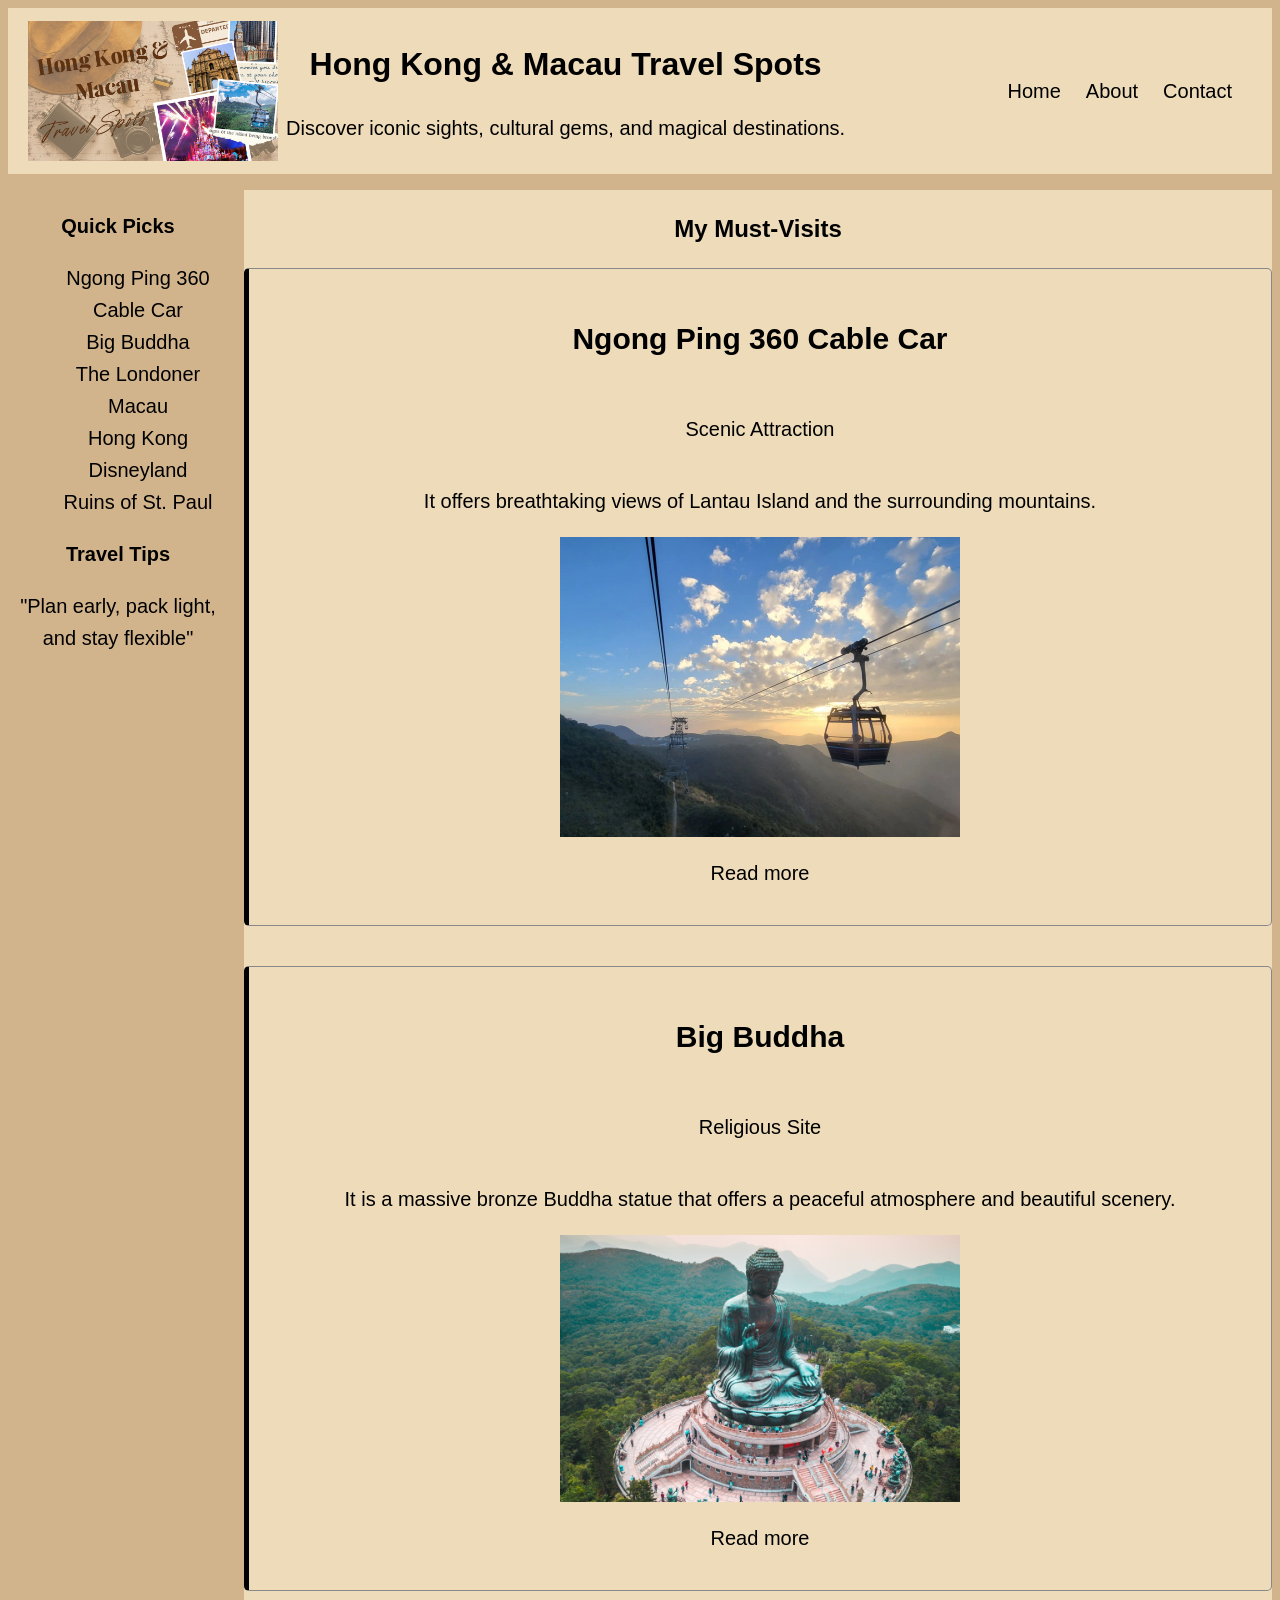
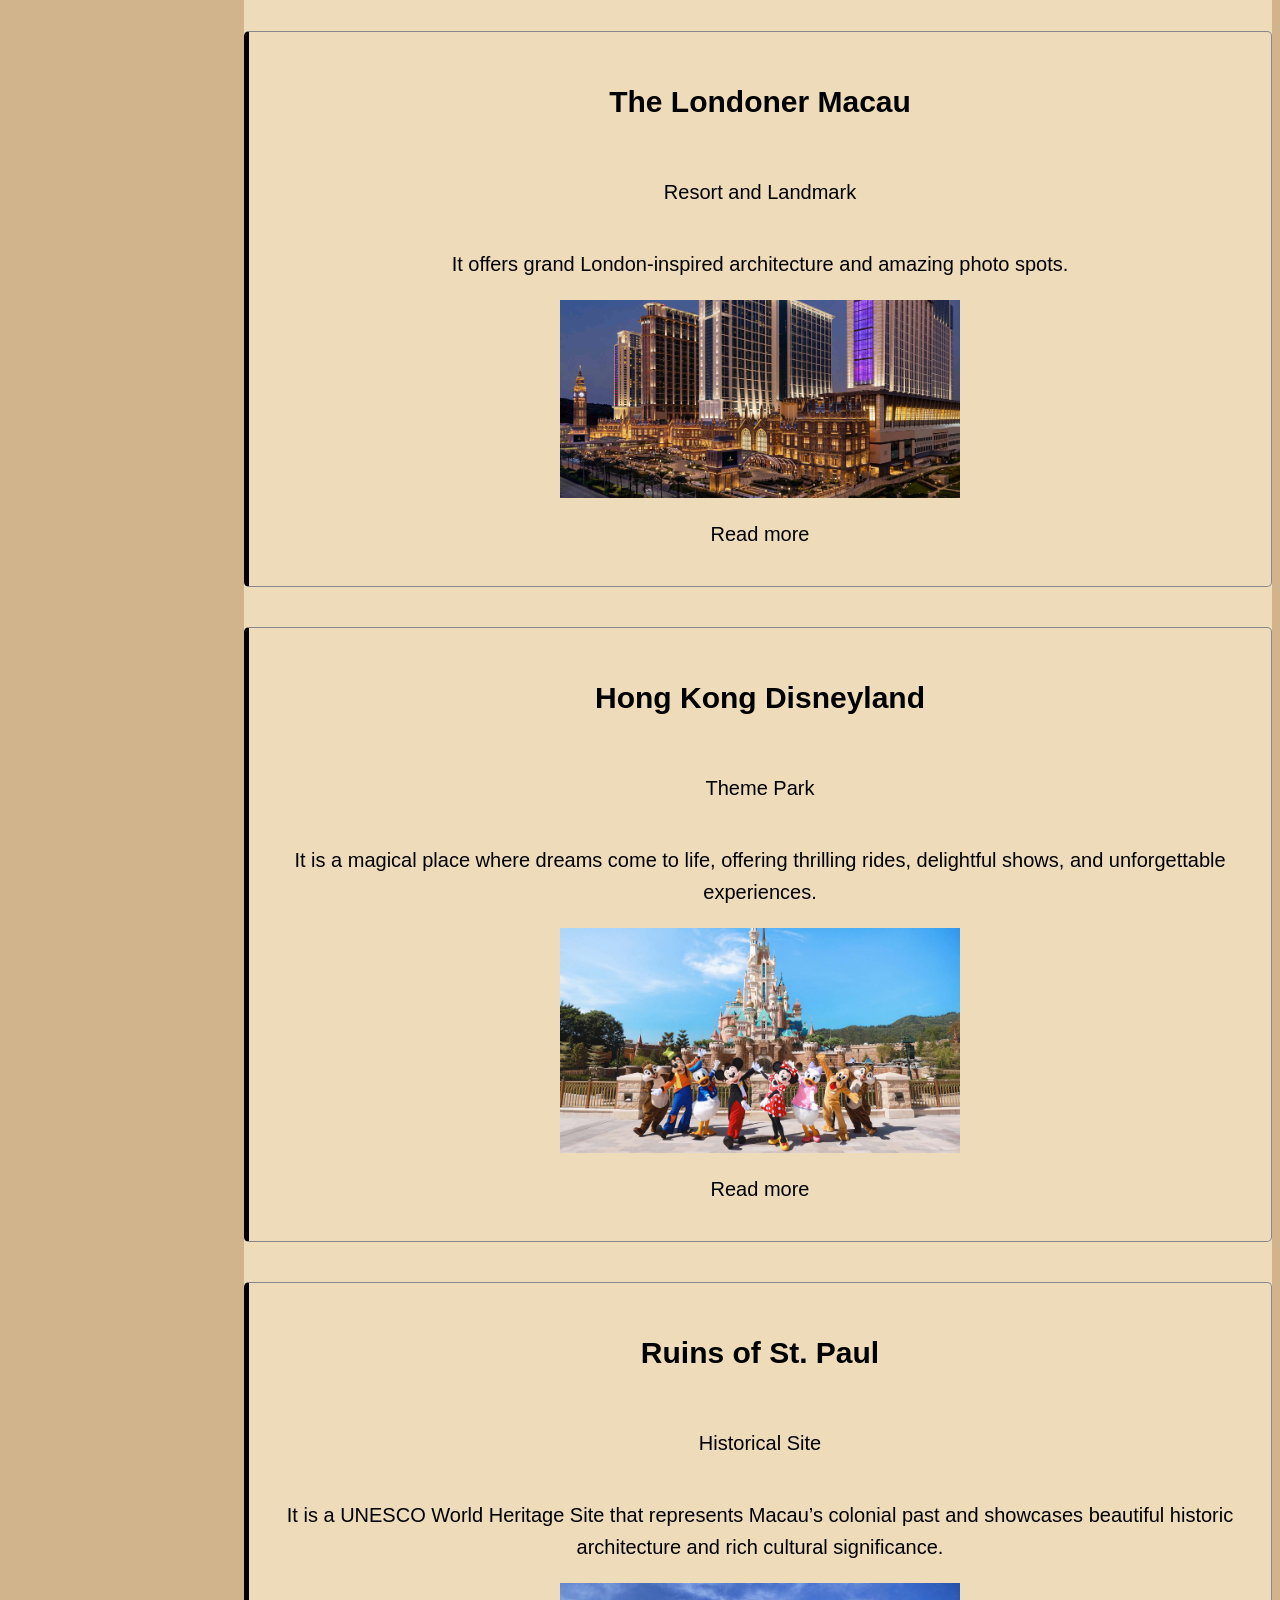
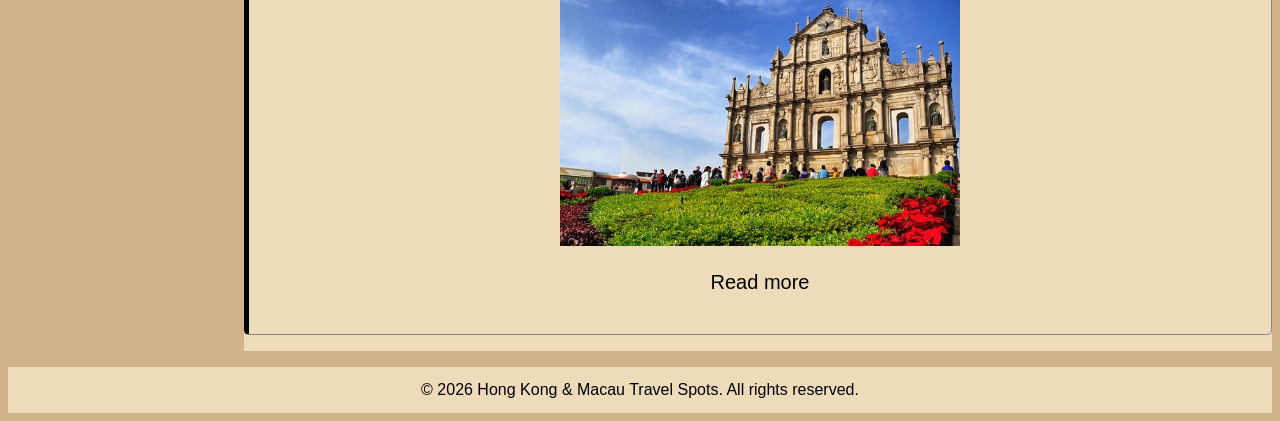
==== commit f50677b0: "Made the guide responsive" ====
--- a/index.html
+++ b/index.html
@@ -47,7 +47,7 @@
   <h3 id="ngongping">Ngong Ping 360 Cable Car</h3>
   <p>Scenic Attraction</p>
   <p>It offers breathtaking views of Lantau Island and the surrounding mountains.</p>
-  <img src="images/ngongping.jpg" alt="Ngong Ping 360 Cable Car" width="400">
+  <img src="images/ngongping.jpg" alt="Ngong Ping 360 Cable Car">
   <p><a href="places/ngong_ping_360_cable_car.html">Read more</a></p>
 </article>
 
@@ -55,7 +55,7 @@
   <h3 id="buddha">Big Buddha</h3>
   <p>Religious Site</p>
   <p>It is a massive bronze Buddha statue that offers a peaceful atmosphere and beautiful scenery.</p>
-  <img src="images/bigbuddha.jpg" alt="Big Buddha" width="400">
+  <img src="images/bigbuddha.jpg" alt="Big Buddha">
   <p><a href="places/big_buddha.html">Read more</a></p>
 </article>
 
@@ -63,7 +63,7 @@
   <h3 id="londoner">The Londoner Macau</h3>
   <p>Resort and Landmark</p>
   <p>It offers grand London-inspired architecture and amazing photo spots.</p>
-  <img src="images/londoner.jpg" alt="The Londoner Macau" width="400">
+  <img src="images/londoner.jpg" alt="The Londoner Macau">
   <p><a href="places/the_londoner_macau.html">Read more</a></p>
 </article>
 
@@ -71,7 +71,7 @@
   <h3 id="disneyland">Hong Kong Disneyland</h3>
   <p>Theme Park</p>
   <p>It is a magical place where dreams come to life, offering thrilling rides, delightful shows, and unforgettable experiences.</p>
-  <img src="images/hkdisneyland.jpg" alt="Hong Kong Disneyland" width="400">
+  <img src="images/hkdisneyland.jpg" alt="Hong Kong Disneyland">
   <p><a href="places/hong_kong_disneyland.html">Read more</a></p>
 </article>
 
@@ -79,7 +79,7 @@
   <h3 id="ruins">Ruins of St. Paul</h3>
   <p>Historical Site</p>
   <p>It is a UNESCO World Heritage Site that represents Macau’s colonial past and showcases beautiful historic architecture and rich cultural significance.</p>
-  <img src="images/ruinsofstpaul.jpg" alt="Ruins of St. Paul" width="400">
+  <img src="images/ruinsofstpaul.jpg" alt="Ruins of St. Paul">
   <p><a href="places/ruins_of_saint_paul.html">Read more</a></p>
 </article>
 </div>
--- a/style.css
+++ b/style.css
@@ -48,6 +48,7 @@
 
 main {
     background-color: var(--light-background);
+    min-width: 0;
 }
 
 footer {
@@ -78,6 +79,7 @@
     display: flex;
     flex-wrap: wrap;
     gap: 24px;
+    width: 100%;
 }
 
 .place-entry-card h3 {
@@ -150,16 +152,6 @@
         align-items: center;
         padding: 10px 20px;
     }
-    .site-place {
-        flex-direction: row;
-        text-align: left;
-    }
-    .site-header nav {
-        width: auto;
-    }
-    .site-header nav ul {
-        gap: 20px;
-    }
 }
 
 .site-header nav ul {
@@ -189,7 +181,15 @@
 }
 
 .site-place img {
-    width: 350px;
+    width: 100%;
+    max-width: 250px;
+    height: auto;
+}
+
+.place-entry-card img {
+    width: 100%;
+    max-width: 400px;
+    height: auto;
 }
 
 aside {
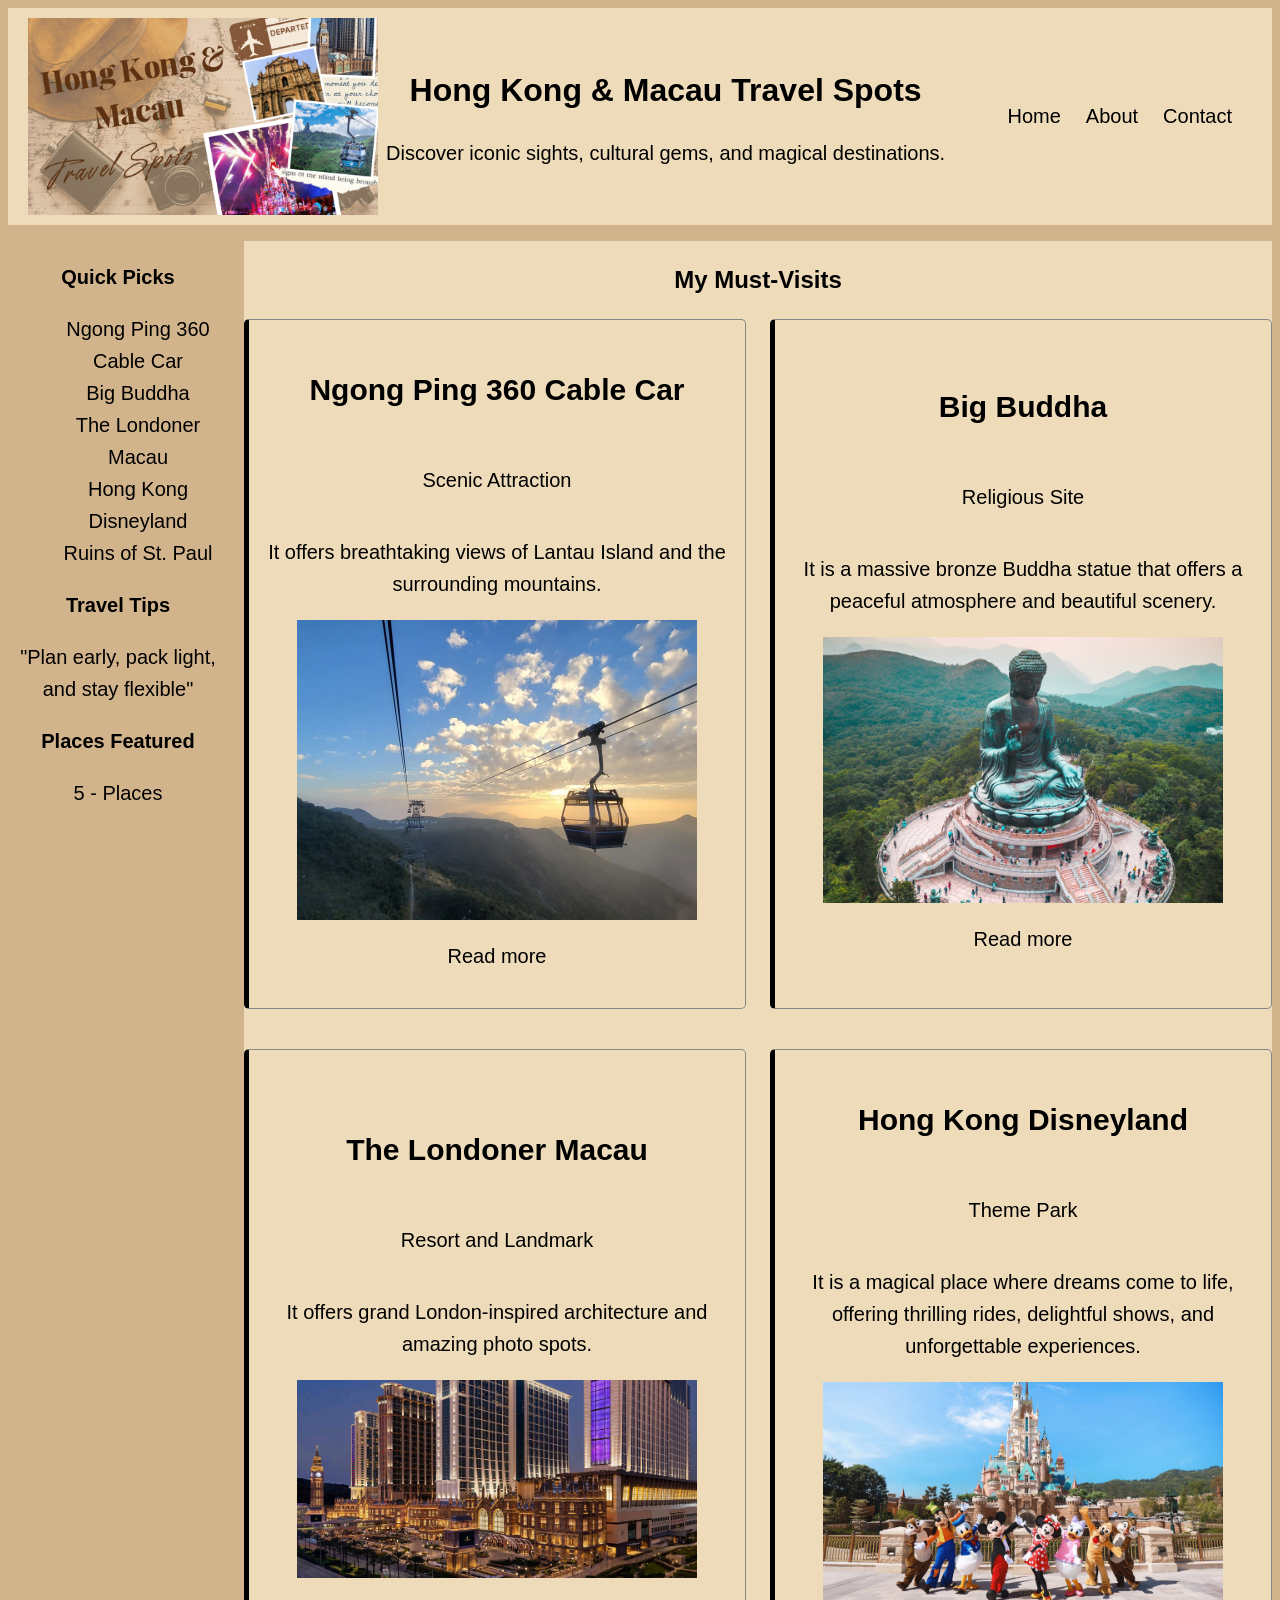
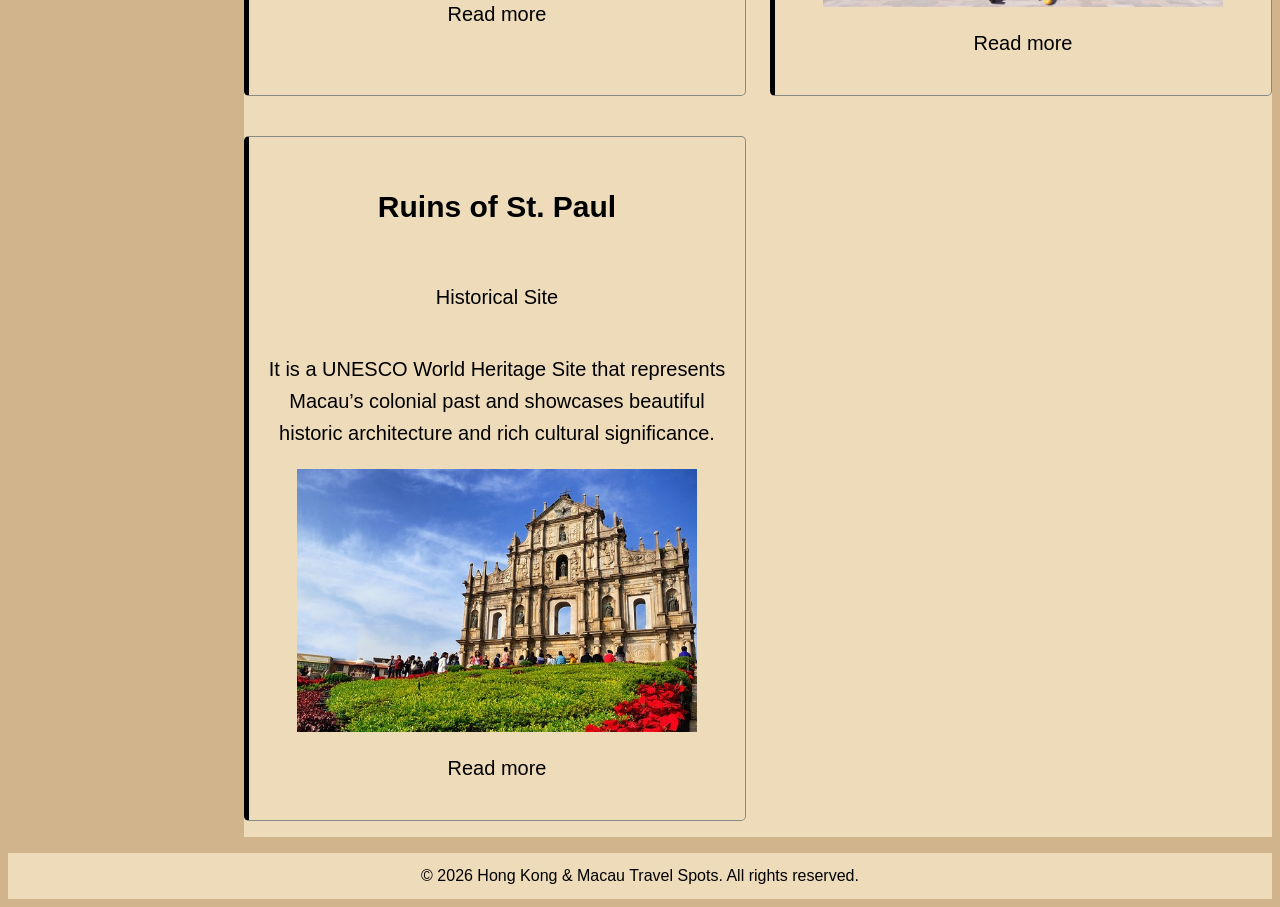
==== commit 549136e4: "Added JavaScript to my guide" ====
--- a/index.html
+++ b/index.html
@@ -13,7 +13,7 @@
   <div class="site-place">
    <img src="images/hk&macautravelspotsLogo.png" alt="A photo of Hong Kong & Macau Travel Spots logo">
     <div>
-     <h1>Hong Kong & Macau Travel Spots</h1>
+     <h1 id="guideName">Hong Kong & Macau Travel Spots</h1>
       <p>Discover iconic sights, cultural gems, and magical destinations.</p>
     </div>
   </div>
@@ -38,11 +38,14 @@
 
   <h3>Travel Tips</h3>
     <p>"Plan early, pack light, and stay flexible"</p>
+
+  <h3>Places Featured</h3>
+  <p><span id="placeCount"></span> - Places</p>  
 </aside>
 
 <main>
 <h2 style="text-align:center">My Must-Visits</h2>
-<div class="place-grid">
+<div id="places" class="place-grid">
 <article class="place-entry-card">
   <h3 id="ngongping">Ngong Ping 360 Cable Car</h3>
   <p>Scenic Attraction</p>
@@ -85,9 +88,11 @@
 </div>
 </main>
 
-    <footer>
+    <footer id="copyright">
       © 2026 Hong Kong & Macau Travel Spots. All rights reserved.
     </footer>
+
+    <script src="script.js"></script>
 
   </body>
 </html>
--- a/style.css
+++ b/style.css
@@ -75,6 +75,12 @@
     text-align: center;
 }
 
+@media (min-width: 700px) {
+    .place-entry-card {
+        width: calc(50% - 12px);
+    }
+}
+
 .place-grid {
     display: flex;
     flex-wrap: wrap;
@@ -182,14 +188,64 @@
 
 .site-place img {
     width: 100%;
-    max-width: 250px;
-    height: auto;
+    max-width: 350px;
+    height: auto;
+}
+
+@media (min-width: 700px) {
+    .site-place img {
+        width: 100%;
+        max-width: 350px;
+        height: auto;
+    }
 }
 
 .place-entry-card img {
     width: 100%;
+    max-width: 280px;
+    height: auto;
+}
+
+@media (min-width: 700px) {
+    .place-entry-card img {
+        max-width: 400px;
+    }
+}
+
+header table {
+    width: 100%;
+    max-width: 100%;
+}
+
+header img {
+    width: 100%;
+    max-width: 350px;
+    height: auto;
+}
+
+@media (min-width: 700px) {
+    header img {
+        width: 100%;
+        max-width: 600px;
+        height: auto;
+    }
+}
+
+header td,
+header th {
+    max-width: 100%;
+    overflow-wrap: break-word;
+}
+
+input,
+textarea {
+    max-width: 100%;
+}
+
+input[type="text"],
+input[type="email"] {
+    width: 100%;
     max-width: 400px;
-    height: auto;
 }
 
 aside {
